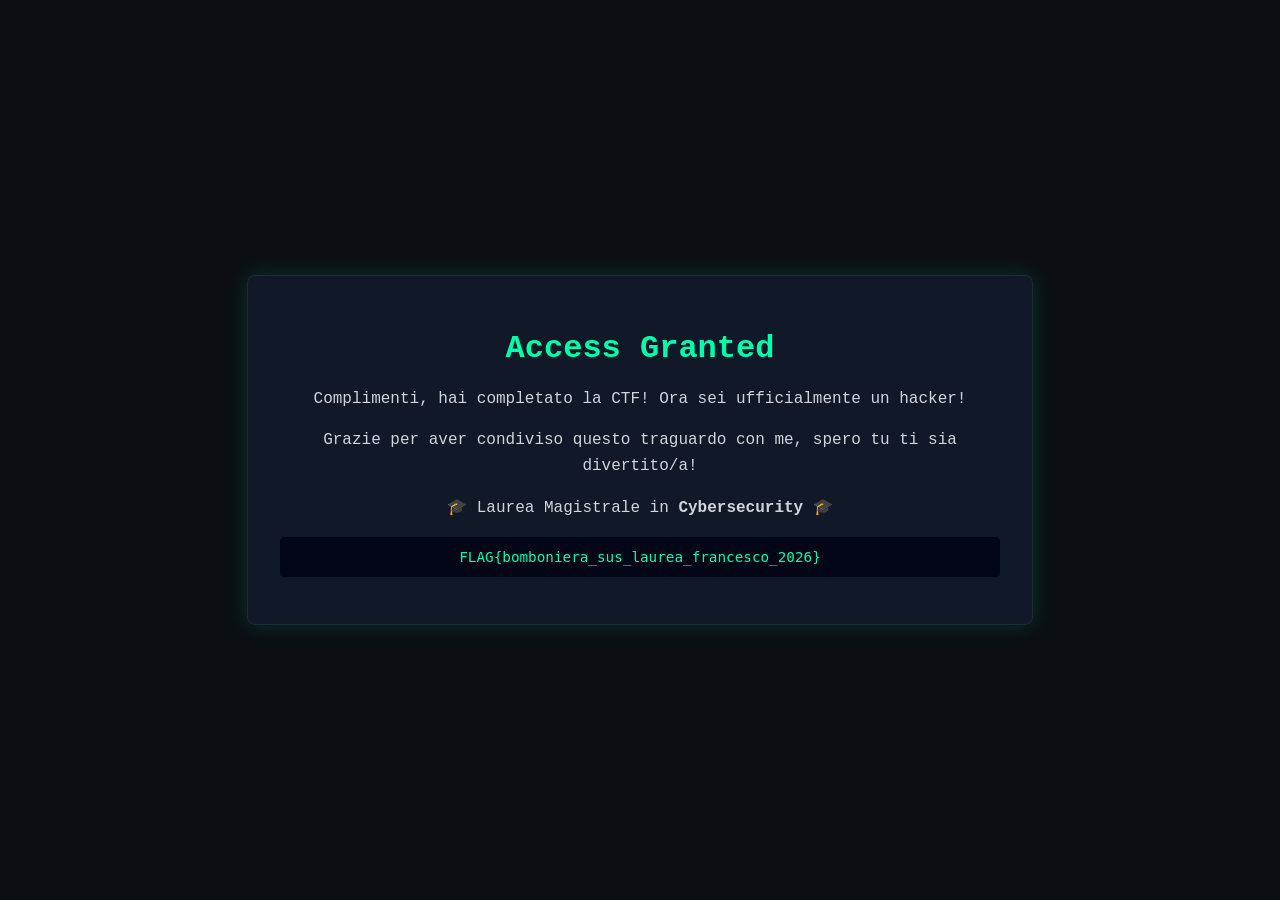
==== final.html @ 0a2e2d8d "testando cose" ====
<!DOCTYPE html>
<html lang="it">
<head>
  <meta charset="UTF-8">
  <link rel="stylesheet" href="style.css">
  <title>CTF Completata</title>
</head>
<body>
  <div class="container final">
    <h1> Access Granted </h1>

    <p>
      Complimenti, hai completato la CTF! Ora sei ufficialmente un hacker!
    </p>

    <p>
      Grazie per aver condiviso questo traguardo con me, spero tu ti sia divertito/a! 
    </p>

    <p>
      🎓 Laurea Magistrale in <strong>Cybersecurity</strong> 🎓
    </p>

    

    <pre class="flag">FLAG{bomboniera_sus_laurea_francesco_2026}</pre>
  </div>
</body>
</html>
---- style.css ----
/* Base */
body {
  margin: 0;
  padding: 0;
  font-family: "Courier New", monospace;
  background-color: #0b0f14;
  color: #d1d5db;
  display: flex;
  justify-content: center;
  align-items: center;
  min-height: 100vh;
}

/* Container */
.container {
  background-color: #111827;
  border: 1px solid #1f2937;
  border-radius: 8px;
  padding: 32px;
  max-width: 720px;
  width: 95%;
  box-shadow: 0 0 20px rgba(0, 255, 170, 0.15);
}

/* Titoli */
h1 {
  color: #00ffaa;
  margin-bottom: 20px;
  text-align: center;
}

/* Testo */
p {
  line-height: 1.6;
}

/* Codice */
pre {
  background-color: #020617;
  color: #00ffaa;
  padding: 12px;
  border-radius: 4px;
  overflow-x: auto;
}

/* Input */
input {
  width: 100%;
  padding: 10px;
  margin-top: 10px;
  background-color: #020617;
  border: 1px solid #1f2937;
  color: #d1d5db;
  border-radius: 4px;
  font-family: inherit;
}

/* Bottone */
button {
  width: 100%;
  margin-top: 12px;
  padding: 10px;
  background-color: #00ffaa;
  color: #020617;
  border: none;
  border-radius: 4px;
  font-weight: bold;
  cursor: pointer;
}

button:hover {
  background-color: #00e69a;
}

/* Messaggi */
#result {
  margin-top: 10px;
  color: #f87171;
  text-align: center;
}

/* Flag */
.flag {
  text-align: center;
  color: #00ffaa;
  font-size: 1.1em;
}

.final {
  text-align: center;
}

@media (max-width: 480px) {
  .container {
    padding: 24px;
  }

  h1 {
    font-size: 1.5em;
  }

  button {
    font-size: 1.1em;
    padding: 14px;
  }

  pre {
    font-size: 0.9em;
  }
}
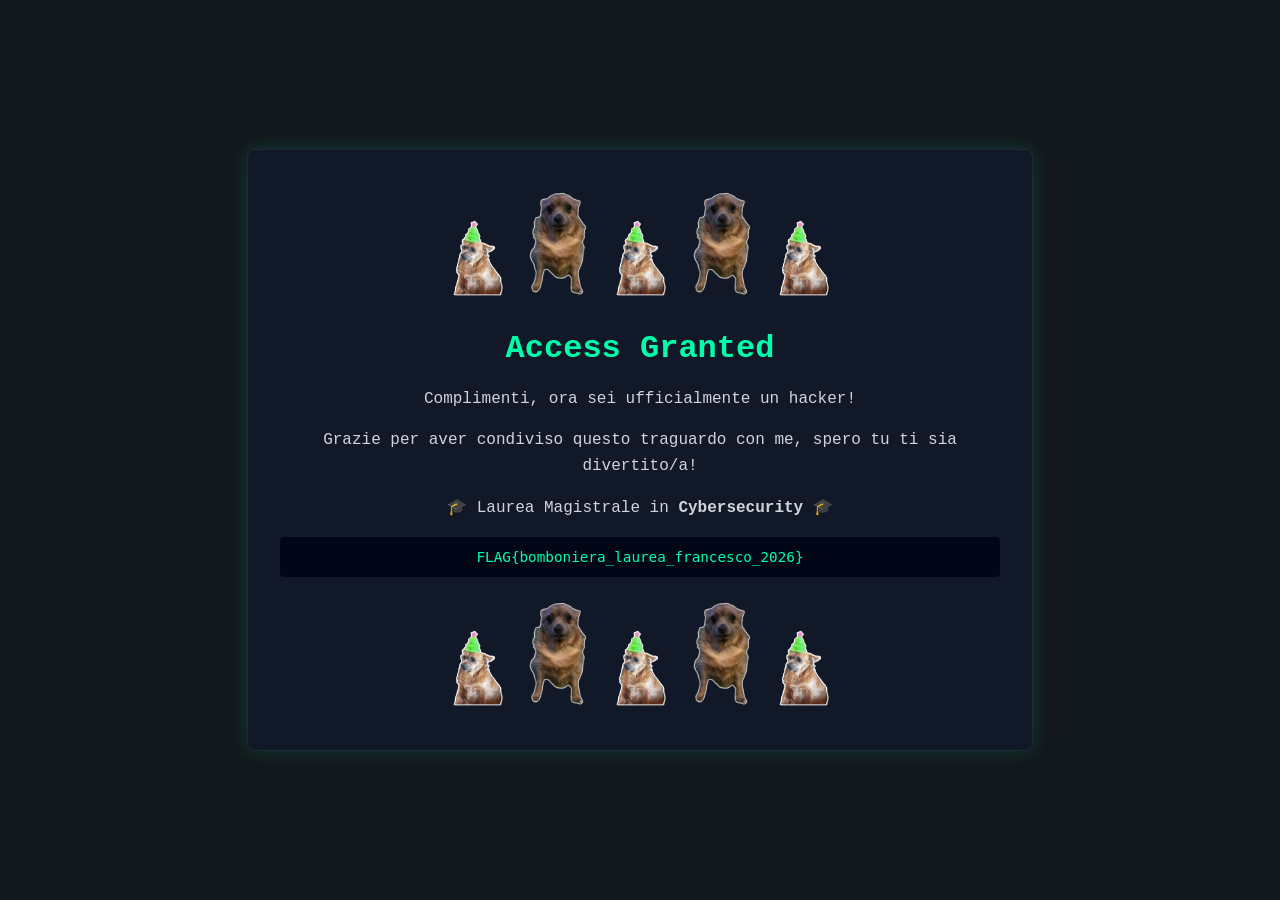
==== commit 722e10c9: "adding some bina" ====
--- a/final.html
+++ b/final.html
@@ -2,15 +2,24 @@
 <html lang="it">
 <head>
   <meta charset="UTF-8">
+  <meta name="viewport" content="width=device-width, initial-scale=1.0">
   <link rel="stylesheet" href="style.css">
   <title>CTF Completata</title>
 </head>
+
 <body>
   <div class="container final">
+
+    <img class="bina" src="bina.png" style="margin: 0 auto; max-width: 10%;" alt="bina">
+    <img class="bina" src="bina2.png" style="margin: 0 auto; max-width: 10%;" alt="bina">
+    <img class="bina" src="bina.png" style="margin: 0 auto; max-width: 10%;" alt="bina">
+    <img class="bina" src="bina2.png" style="margin: 0 auto; max-width: 10%;" alt="bina">
+    <img class="bina" src="bina.png" style="margin: 0 auto; max-width: 10%;" alt="bina">
+
     <h1> Access Granted </h1>
 
     <p>
-      Complimenti, hai completato la CTF! Ora sei ufficialmente un hacker!
+      Complimenti, ora sei ufficialmente un hacker!
     </p>
 
     <p>
@@ -20,10 +29,14 @@
     <p>
       🎓 Laurea Magistrale in <strong>Cybersecurity</strong> 🎓
     </p>
+    <pre class="flag">FLAG{bomboniera_laurea_francesco_2026}</pre>
 
-    
-
-    <pre class="flag">FLAG{bomboniera_sus_laurea_francesco_2026}</pre>
+    <img class="bina" src="bina.png" style="margin: 0 auto; max-width: 10%;" alt="bina">
+    <img class="bina" src="bina2.png" style="margin: 0 auto; max-width: 10%;" alt="bina">
+    <img class="bina" src="bina.png" style="margin: 0 auto; max-width: 10%;" alt="bina">
+    <img class="bina" src="bina2.png" style="margin: 0 auto; max-width: 10%;" alt="bina">
+    <img class="bina" src="bina.png" style="margin: 0 auto; max-width: 10%;" alt="bina">
   </div>
 </body>
+
 </html>
--- a/style.css
+++ b/style.css
@@ -3,7 +3,7 @@
   margin: 0;
   padding: 0;
   font-family: "Courier New", monospace;
-  background-color: #0b0f14;
+  background-color: #13181c;;
   color: #d1d5db;
   display: flex;
   justify-content: center;
@@ -53,6 +53,7 @@
   color: #d1d5db;
   border-radius: 4px;
   font-family: inherit;
+  box-sizing: border-box;
 }
 
 /* Bottone */
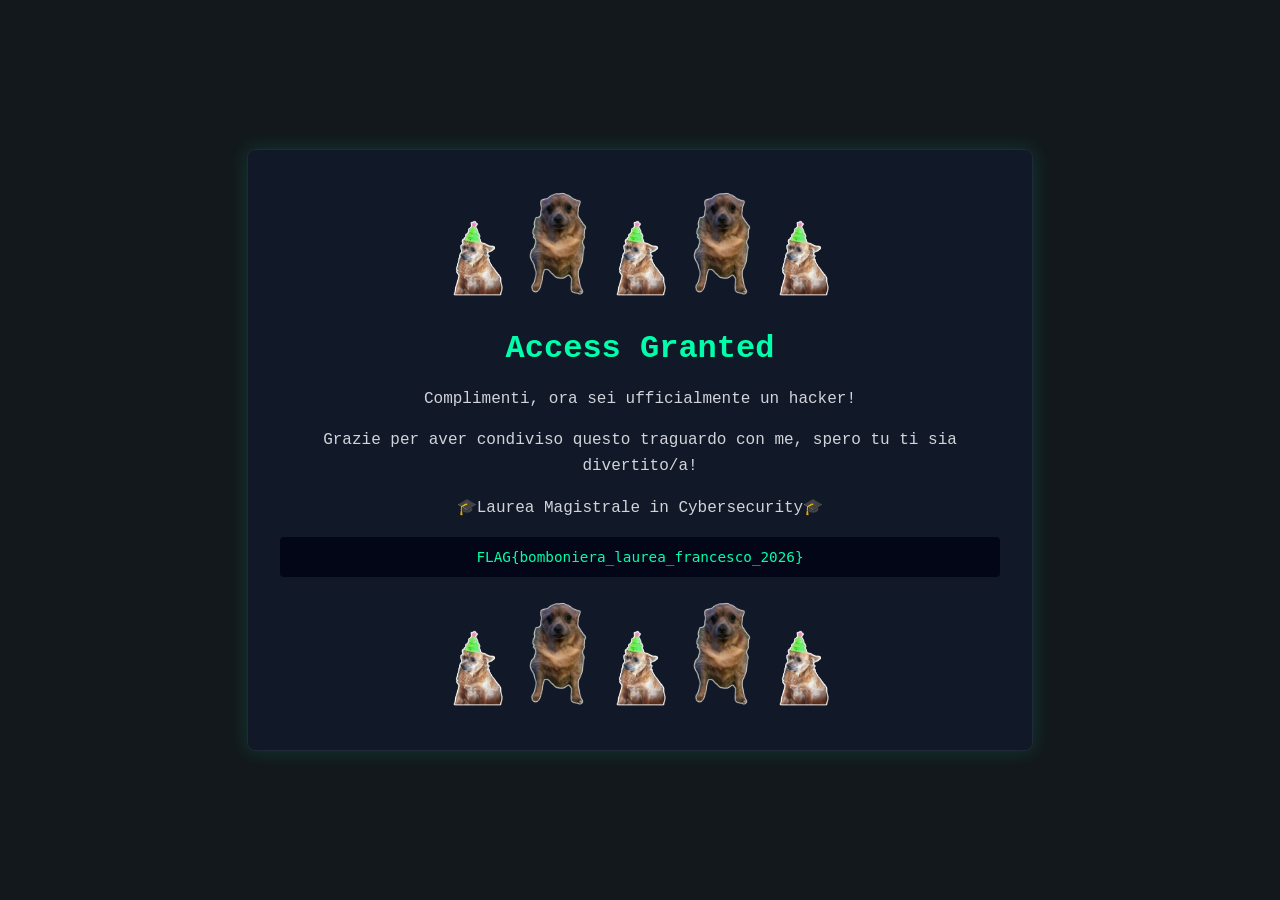
==== commit 8da09d70: "fixing mobile issue" ====
--- a/final.html
+++ b/final.html
@@ -27,7 +27,7 @@
     </p>
 
     <p>
-      🎓 Laurea Magistrale in <strong>Cybersecurity</strong> 🎓
+      🎓Laurea Magistrale in Cybersecurity🎓
     </p>
     <pre class="flag">FLAG{bomboniera_laurea_francesco_2026}</pre>
 
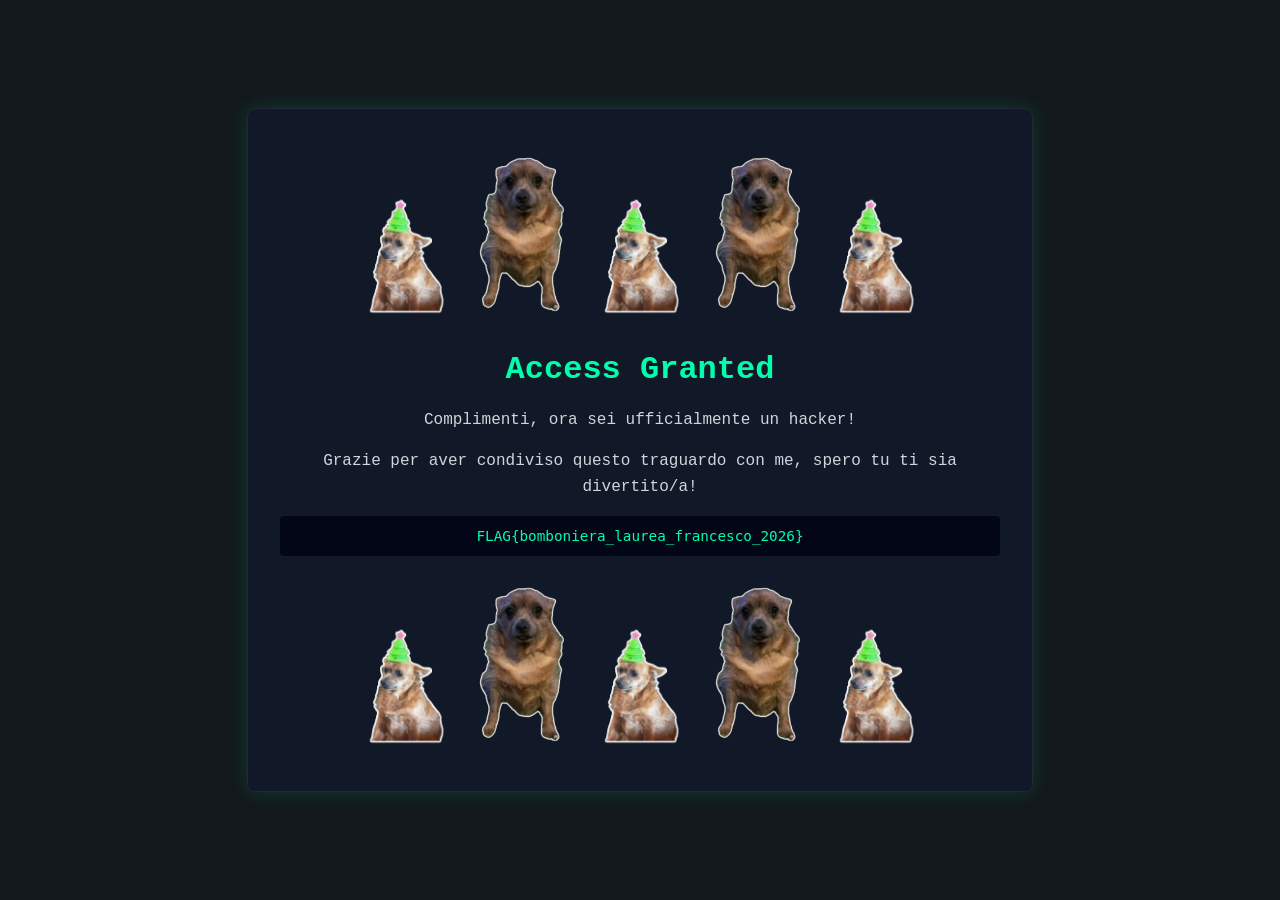
==== commit 3ff5ec44: "fixing width" ====
--- a/final.html
+++ b/final.html
@@ -10,11 +10,11 @@
 <body>
   <div class="container final">
 
-    <img class="bina" src="bina.png" style="margin: 0 auto; max-width: 10%;" alt="bina">
-    <img class="bina" src="bina2.png" style="margin: 0 auto; max-width: 10%;" alt="bina">
-    <img class="bina" src="bina.png" style="margin: 0 auto; max-width: 10%;" alt="bina">
-    <img class="bina" src="bina2.png" style="margin: 0 auto; max-width: 10%;" alt="bina">
-    <img class="bina" src="bina.png" style="margin: 0 auto; max-width: 10%;" alt="bina">
+    <img class="bina" src="bina.png" style="margin: 0 auto; max-width: 15%;" alt="bina">
+    <img class="bina" src="bina2.png" style="margin: 0 auto; max-width: 15%;" alt="bina">
+    <img class="bina" src="bina.png" style="margin: 0 auto; max-width: 15%;" alt="bina">
+    <img class="bina" src="bina2.png" style="margin: 0 auto; max-width: 15%;" alt="bina">
+    <img class="bina" src="bina.png" style="margin: 0 auto; max-width: 15%;" alt="bina">
 
     <h1> Access Granted </h1>
 
@@ -25,17 +25,13 @@
     <p>
       Grazie per aver condiviso questo traguardo con me, spero tu ti sia divertito/a! 
     </p>
-
-    <p>
-      🎓Laurea Magistrale in Cybersecurity🎓
-    </p>
     <pre class="flag">FLAG{bomboniera_laurea_francesco_2026}</pre>
 
-    <img class="bina" src="bina.png" style="margin: 0 auto; max-width: 10%;" alt="bina">
-    <img class="bina" src="bina2.png" style="margin: 0 auto; max-width: 10%;" alt="bina">
-    <img class="bina" src="bina.png" style="margin: 0 auto; max-width: 10%;" alt="bina">
-    <img class="bina" src="bina2.png" style="margin: 0 auto; max-width: 10%;" alt="bina">
-    <img class="bina" src="bina.png" style="margin: 0 auto; max-width: 10%;" alt="bina">
+    <img class="bina" src="bina.png" style="margin: 0 auto; max-width: 15%;" alt="bina">
+    <img class="bina" src="bina2.png" style="margin: 0 auto; max-width: 15%;" alt="bina">
+    <img class="bina" src="bina.png" style="margin: 0 auto; max-width: 15%;" alt="bina">
+    <img class="bina" src="bina2.png" style="margin: 0 auto; max-width: 15%;" alt="bina">
+    <img class="bina" src="bina.png" style="margin: 0 auto; max-width: 15%;" alt="bina">
   </div>
 </body>
 
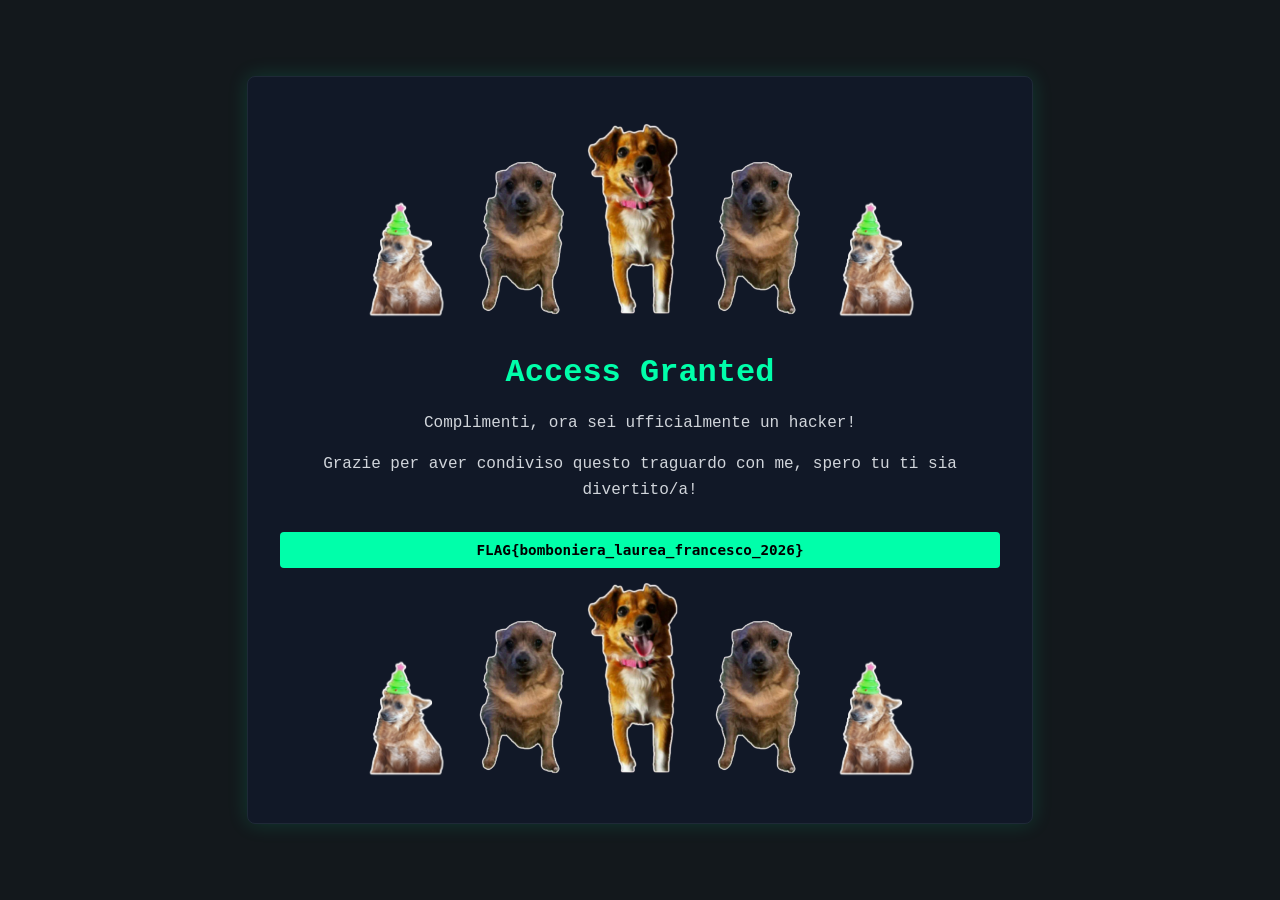
==== commit c2e17e5f: "final commit with secret" ====
--- a/final.html
+++ b/final.html
@@ -2,37 +2,46 @@
 <html lang="it">
 <head>
   <meta charset="UTF-8">
-  <meta name="viewport" content="width=device-width, initial-scale=1.0">
+  <meta name="viewport" content="width=device-width, initial-scale=1.0, maximum-scale=1.0">
   <link rel="stylesheet" href="style.css">
   <title>CTF Completata</title>
+
+  <style>
+    /* ensures the flag text is black even if CSS overrides it */
+    .flag{
+      color: black;
+      font-family: monospace;   /* keeps CTF-style look */
+      padding: 10px 16px;
+      cursor: pointer;
+    }
+  </style>
 </head>
 
 <body>
   <div class="container final">
 
-    <img class="bina" src="bina.png" style="margin: 0 auto; max-width: 15%;" alt="bina">
-    <img class="bina" src="bina2.png" style="margin: 0 auto; max-width: 15%;" alt="bina">
-    <img class="bina" src="bina.png" style="margin: 0 auto; max-width: 15%;" alt="bina">
-    <img class="bina" src="bina2.png" style="margin: 0 auto; max-width: 15%;" alt="bina">
-    <img class="bina" src="bina.png" style="margin: 0 auto; max-width: 15%;" alt="bina">
+    <img class="bina" src="bina.png" style="margin:0 auto; max-width:15%;" alt="bina">
+    <img class="bina" src="bina2.png" style="margin:0 auto; max-width:15%;" alt="bina">
+    <img class="bina" src="bella.png" style="margin:0 auto; max-width:15%;">
+    <img class="bina" src="bina2.png" style="margin:0 auto; max-width:15%;" alt="bina">
+    <img class="bina" src="bina.png" style="margin:0 auto; max-width:15%;" alt="bina">
 
-    <h1> Access Granted </h1>
+    <h1>Access Granted</h1>
 
-    <p>
-      Complimenti, ora sei ufficialmente un hacker!
-    </p>
+    <p>Complimenti, ora sei ufficialmente un hacker!</p>
+    <p>Grazie per aver condiviso questo traguardo con me, spero tu ti sia divertito/a!</p>
 
-    <p>
-      Grazie per aver condiviso questo traguardo con me, spero tu ti sia divertito/a! 
-    </p>
-    <pre class="flag">FLAG{bomboniera_laurea_francesco_2026}</pre>
+    <!-- FLAG BUTTON -->
+    <button class="flag" onclick="window.location.href='secret.html'">
+      FLAG{bomboniera_laurea_francesco_2026}
+    </button>
 
-    <img class="bina" src="bina.png" style="margin: 0 auto; max-width: 15%;" alt="bina">
-    <img class="bina" src="bina2.png" style="margin: 0 auto; max-width: 15%;" alt="bina">
-    <img class="bina" src="bina.png" style="margin: 0 auto; max-width: 15%;" alt="bina">
-    <img class="bina" src="bina2.png" style="margin: 0 auto; max-width: 15%;" alt="bina">
-    <img class="bina" src="bina.png" style="margin: 0 auto; max-width: 15%;" alt="bina">
+    <img class="bina" src="bina.png" style="margin:0 auto; max-width:15%;" alt="bina">
+    <img class="bina" src="bina2.png" style="margin:0 auto; max-width:15%;" alt="bina">
+    <img class="bina" src="bella.png" style="margin:0 auto; max-width:15%;">
+    <img class="bina" src="bina2.png" style="margin:0 auto; max-width:15%;" alt="bina">
+    <img class="bina" src="bina.png" style="margin:0 auto; max-width:15%;" alt="bina">
+
   </div>
 </body>
-
-</html>
+</html>
--- a/style.css
+++ b/style.css
@@ -1,8 +1,11 @@
-/* Base */
+
+* {
+  font-family: 'Courier new', monospace;
+}
+
 body {
   margin: 0;
   padding: 0;
-  font-family: "Courier New", monospace;
   background-color: #13181c;;
   color: #d1d5db;
   display: flex;
@@ -18,6 +21,8 @@
   border-radius: 8px;
   padding: 32px;
   max-width: 720px;
+  margin-left: 10px;
+  margin-right: 10px;
   width: 95%;
   box-shadow: 0 0 20px rgba(0, 255, 170, 0.15);
 }
@@ -91,6 +96,11 @@
   text-align: center;
 }
 
+.name {
+  color: #00ffaa;   /* stesso verde di h1 */
+  font-weight: bold;
+}
+
 @media (max-width: 480px) {
   .container {
     padding: 24px;
